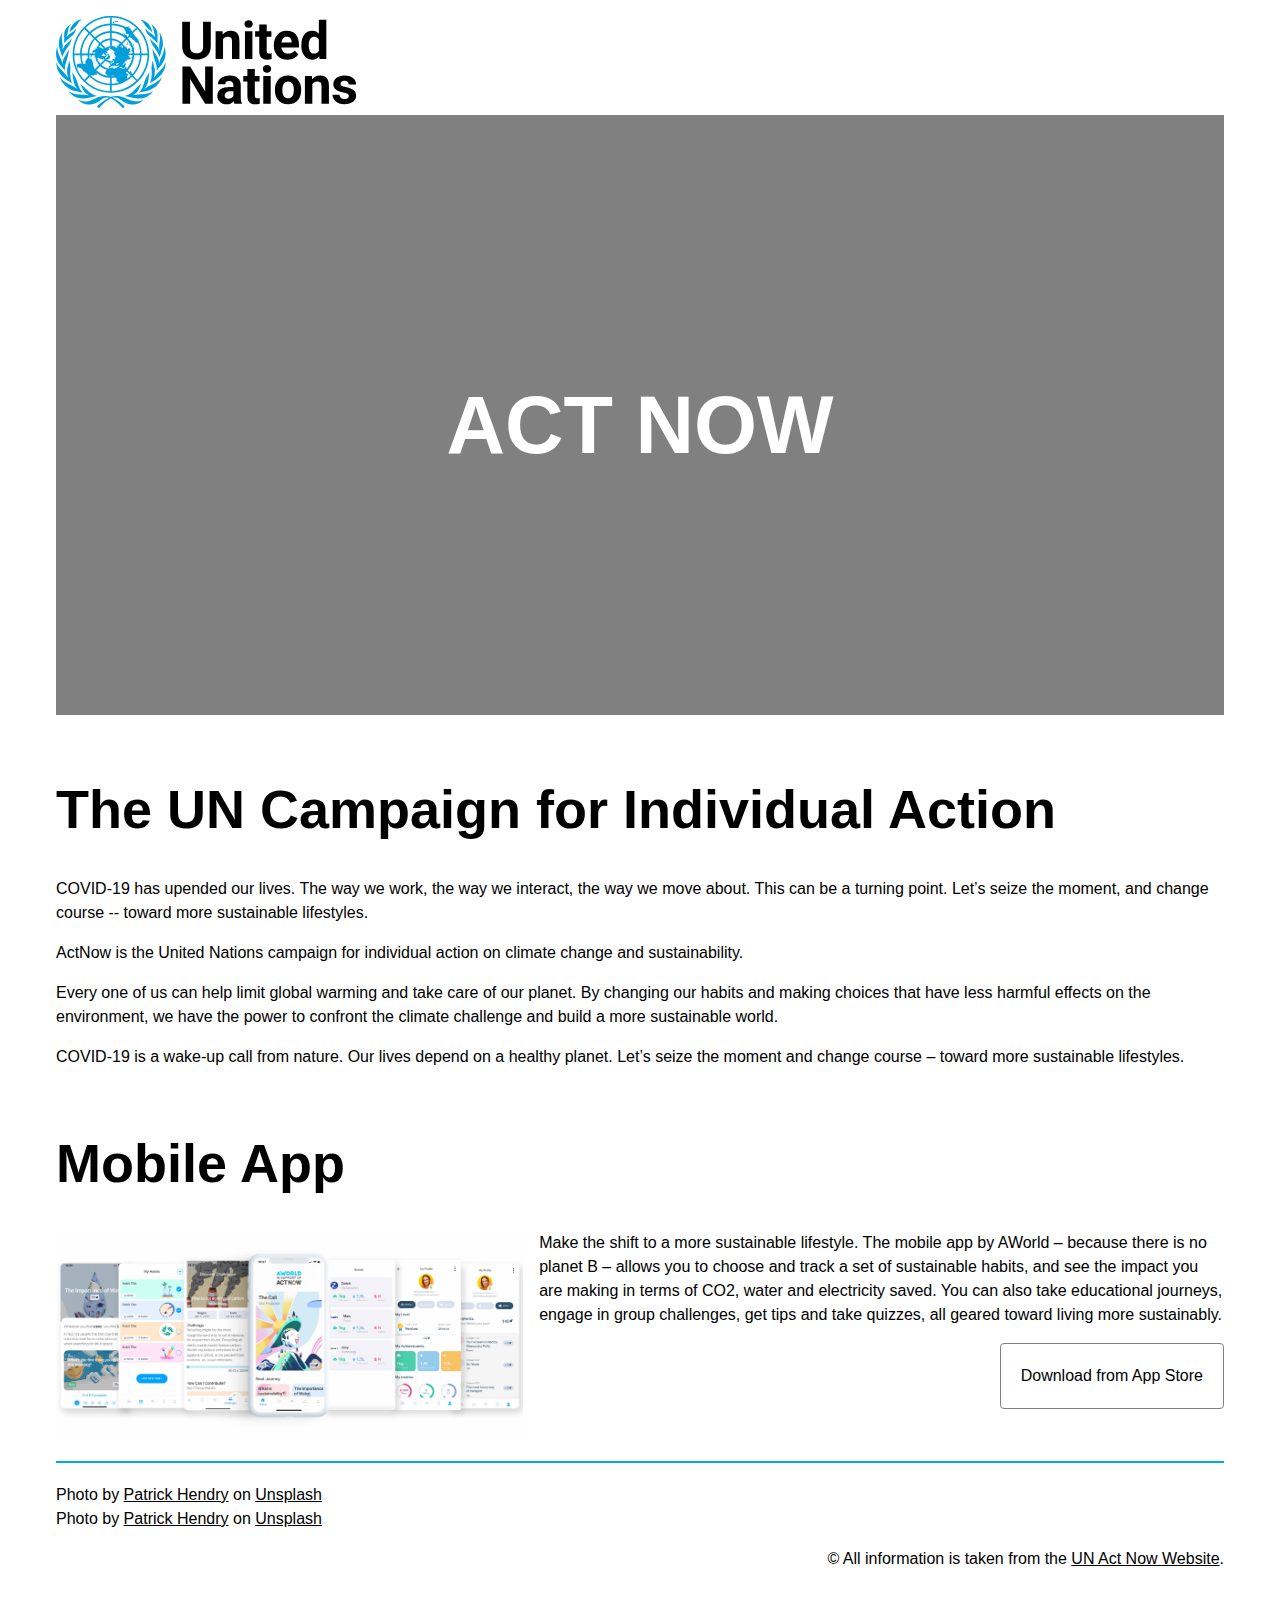
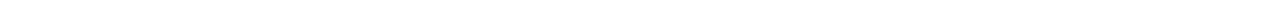
==== week10/index.html @ 203aa6a6 "Adds week 10 folder" ====
<!DOCTYPE html>
<html lang="en">

<head>
  <meta charset="UTF-8">
  <meta http-equiv="X-UA-Compatible" content="IE=edge">
  <meta name="viewport" content="width=device-width, initial-scale=1.0">
  <title>Act Now &#124; United Nations</title>
  <link rel="stylesheet" href="css/main.css">
</head>

<body>
  <div class="container">
    <header class="masthead">
      <img src="images/un-logo-mobile.svg" alt="United Nations Logo" class="mobile-logo">
      <img src="images/un-logo-desktop.svg" alt="United Nations Logo" class="desktop-logo">
      <div class="banner">
        <h1>Act Now</h1>
      </div>
    </header>
    <main class="content">
      <section class="intro">
        <h2>The UN Campaign for Individual Action</h2>
        <p>
          COVID-19 has upended our lives. The way we work, the way we interact, the way we move about. This can be a turning point. Let’s seize the moment, and change course -- toward more sustainable lifestyles.
        </p>
        <p>
          ActNow is the United Nations campaign for individual action on climate change and sustainability.
        </p>
        <p>
          Every one of us can help limit global warming and take care of our planet. By changing our habits and making choices that have less harmful effects on the environment, we have the power to confront the climate challenge and build a more sustainable world.
        </p>
        <p>
          COVID-19 is a wake-up call from nature. Our lives depend on a healthy planet. Let’s seize the moment and change course – toward more sustainable lifestyles.
        </p>
      </section>
      <section class="app clearfix">
        <h2>Mobile App</h2>
        <img src="images/actnowapp.jpg" alt="act now app screenshots">
        <div class="app-content">
          <p>
            Make the shift to a more sustainable lifestyle. The mobile app by AWorld – because there is no planet B – allows you to choose and track a set of sustainable habits, and see the impact you are making in terms of CO2, water and electricity saved. You can also take educational journeys, engage in group challenges, get tips and take quizzes, all geared toward living more sustainably.
          </p>
          <a href="https://aworld.app.link/RuGYTvUs2Z" target="_blank" class="btn">Download from App Store</a>
        </div>
      </section>
    </main>
    <footer class="site-footer">
      <ul class="attr-list">
        <li>
          <span>Photo by <a href="https://unsplash.com/@worldsbetweenlines?utm_source=unsplash&amp;utm_medium=referral&amp;utm_content=creditCopyText">Patrick Hendry</a> on <a href="https://unsplash.com/s/photos/climate-change?utm_source=unsplash&amp;utm_medium=referral&amp;utm_content=creditCopyText">Unsplash</a></span>
        </li>
        <li>
          <span>Photo by <a href="https://unsplash.com/@worldsbetweenlines?utm_source=unsplash&amp;utm_medium=referral&amp;utm_content=creditCopyText">Patrick Hendry</a> on <a href="https://unsplash.com/s/photos/climate-change?utm_source=unsplash&amp;utm_medium=referral&amp;utm_content=creditCopyText">Unsplash</a></span>
        </li>
      </ul>
      <p class="copy">
        &copy; All information is taken from the <a href="https://www.un.org/en/actnow" target="_blank">UN Act Now Website</a>.
      </p>
    </footer>
  </div>
</body>

</html>
---- week10/css/main.css ----
/* http://meyerweb.com/eric/tools/css/reset/ 
   v2.0 | 20110126
   License: none (public domain)
*/

html,
body,
div,
span,
applet,
object,
iframe,
h1,
h2,
h3,
h4,
h5,
h6,
p,
blockquote,
pre,
a,
abbr,
acronym,
address,
big,
cite,
code,
del,
dfn,
em,
img,
ins,
kbd,
q,
s,
samp,
small,
strike,
strong,
sub,
sup,
tt,
var,
b,
u,
i,
center,
dl,
dt,
dd,
ol,
ul,
li,
fieldset,
form,
label,
legend,
table,
caption,
tbody,
tfoot,
thead,
tr,
th,
td,
article,
aside,
canvas,
details,
embed,
figure,
figcaption,
footer,
header,
hgroup,
menu,
nav,
output,
ruby,
section,
summary,
time,
mark,
audio,
video {
  margin: 0;
  padding: 0;
  border: 0;
  font-size: 100%;
  font: inherit;
  vertical-align: baseline;
}

/* HTML5 display-role reset for older browsers */
article,
aside,
details,
figcaption,
figure,
footer,
header,
hgroup,
menu,
nav,
section {
  display: block;
}

body {
  line-height: 1;
}

ol,
ul {
  list-style: none;
}

blockquote,
q {
  quotes: none;
}

blockquote:before,
blockquote:after,
q:before,
q:after {
  content: '';
  content: none;
}

table {
  border-collapse: collapse;
  border-spacing: 0;
}

/* -----------------------------------------
            Custom Styles
-------------------------------------------- */
html {
  font-family: Arial, Helvetica, sans-serif;
  font-size: 14px;
  box-sizing: border-box;
}

*,
*::after,
*::before {
  box-sizing: inherit;
}

body {
  line-height: 1.5;
}

.clearfix::after {
  content: '';
  display: table;
  clear: both;
}

img {
  width: 100%;
}

/* LoVe HAte */
a,
a:link,
a:visited {
  color: inherit;
}

a:hover,
a:focus {
  color: #00ADD8;
}

h1,
h2,
h3,
h4,
h5 {
  font-weight: bold;
  /* top left-right bottom */
  margin: 1em 0 0.5em;
}

h1 {
  font-size: 5.063rem;
}

h2 {
  font-size: 3.375rem;
}

h3 {
  font-size: 2.25rem;
}

h4 {
  font-size: 1.5rem;
}

h5 {
  font-size: 1rem;
}

p {
  /* top-bottom left-right */
  margin: 1em 0;
}

.container {
  max-width: 1200px;
  margin: 0 auto;
  padding: 1em;
}

/* ------- header ------ */
.mobile-logo {
  max-width: 150px;
}

.desktop-logo {
  display: none;
}

.banner {
  height: 600px;
  background: grey url("../images/mobile-banner.jpg") no-repeat center bottom;
  background-size: cover;
}

.banner h1 {
  margin: 0;
  padding-top: 250px;
  text-transform: uppercase;
  text-align: center;
}

/* ---------- Mobile app section ------------- */
.btn {
  text-decoration: none;
  display: inline-block;
  border: 1px solid grey;
  border-radius: 4px;
  padding: 20px;
}

.btn:hover,
.btn:focus {
  color: inherit;
  background-color: #00ADD8;
}

/* --------------- Footer --------------- */

.site-footer {
  border-top: 2px solid #00ADD8;
  margin-top: 20px;
  padding: 20px 0;
}

.copy {
  text-align: right;
}

/* --------------------------------------
            Desktop Styles
----------------------------------------- */
@media screen and (min-width:600px) {
  html {
    font-size: 16px;
  }

  .mobile-logo {
    display: none;
  }

  .desktop-logo {
    display: inline-block;
    max-width: 300px;
  }

  .banner {
    background-image: url("../images/desktop-banner.jpg");
  }

  .banner h1 {
    color: white;
  }

  /* App section */
  .app img {
    width: 40%;
    float: left;
    margin-right: 1em;
  }

  .app .btn {
    float: right;
  }

  /* add clearfix to the parent */
}
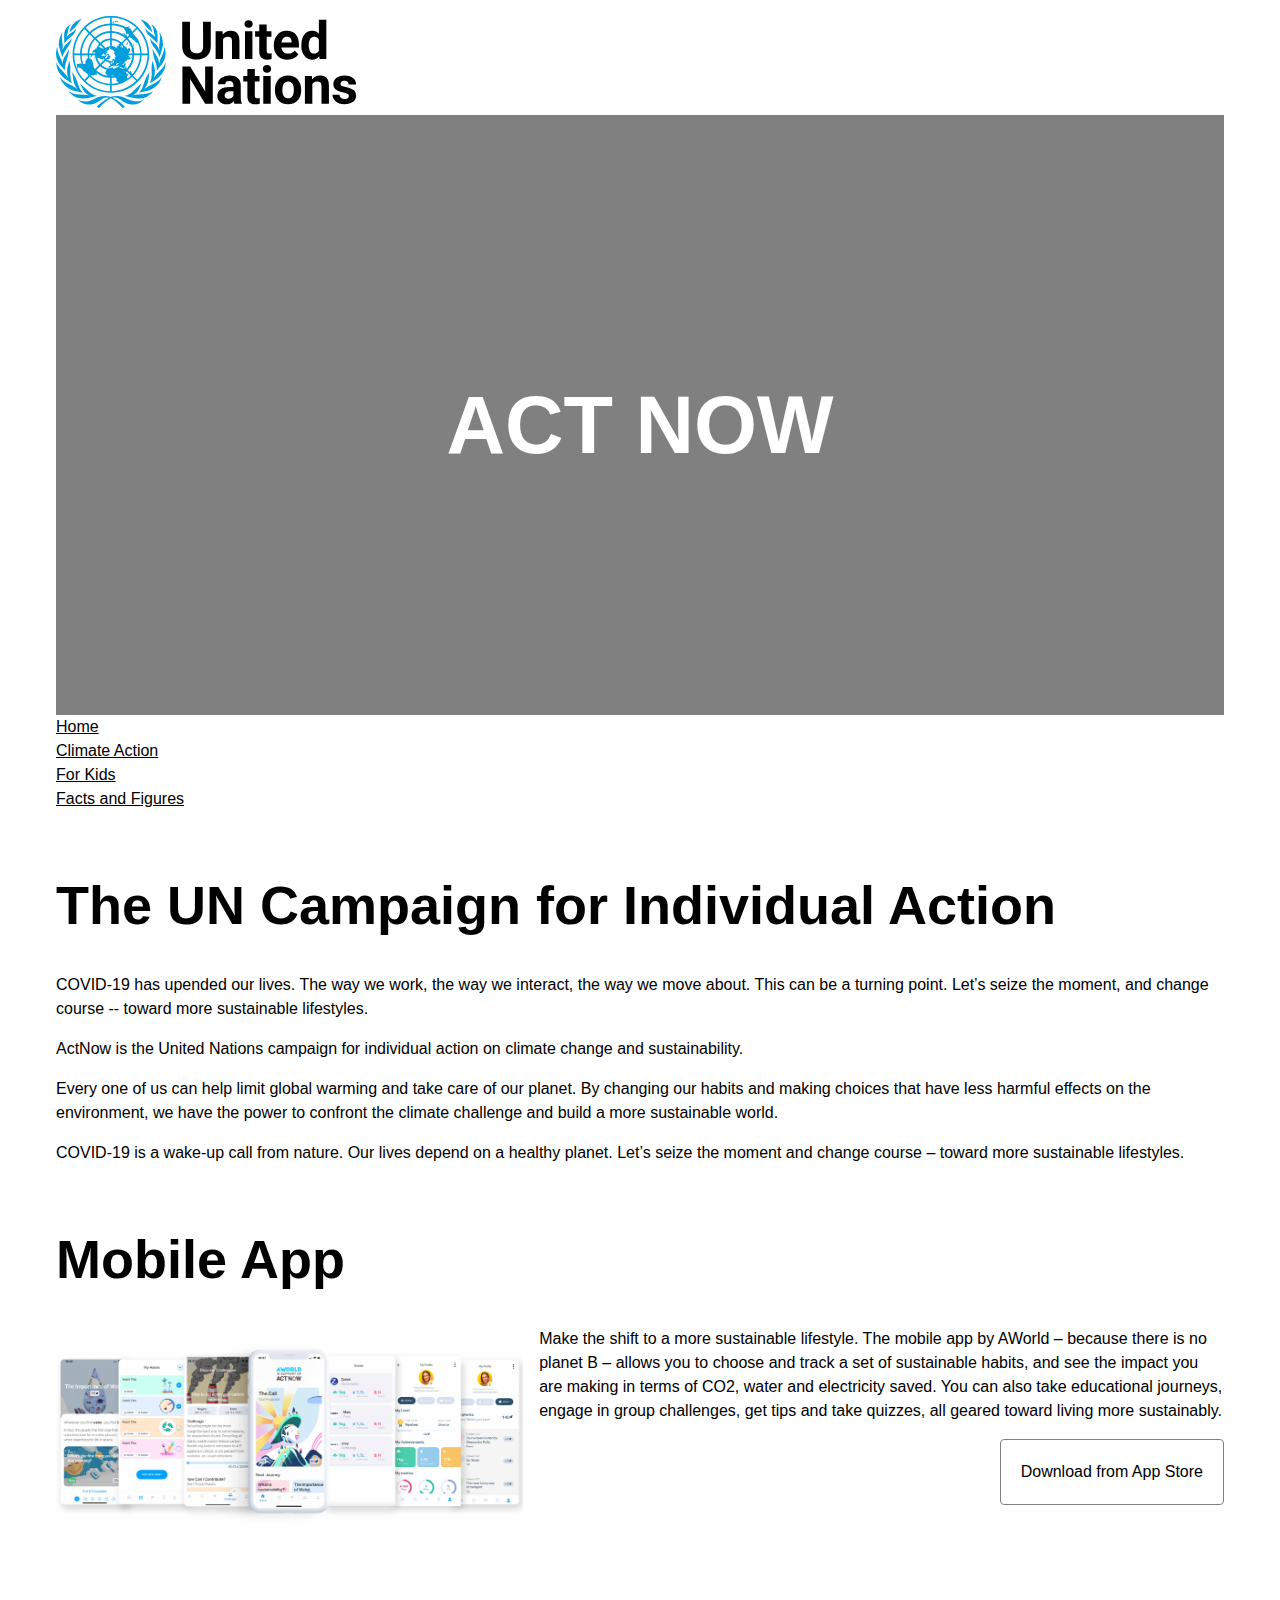
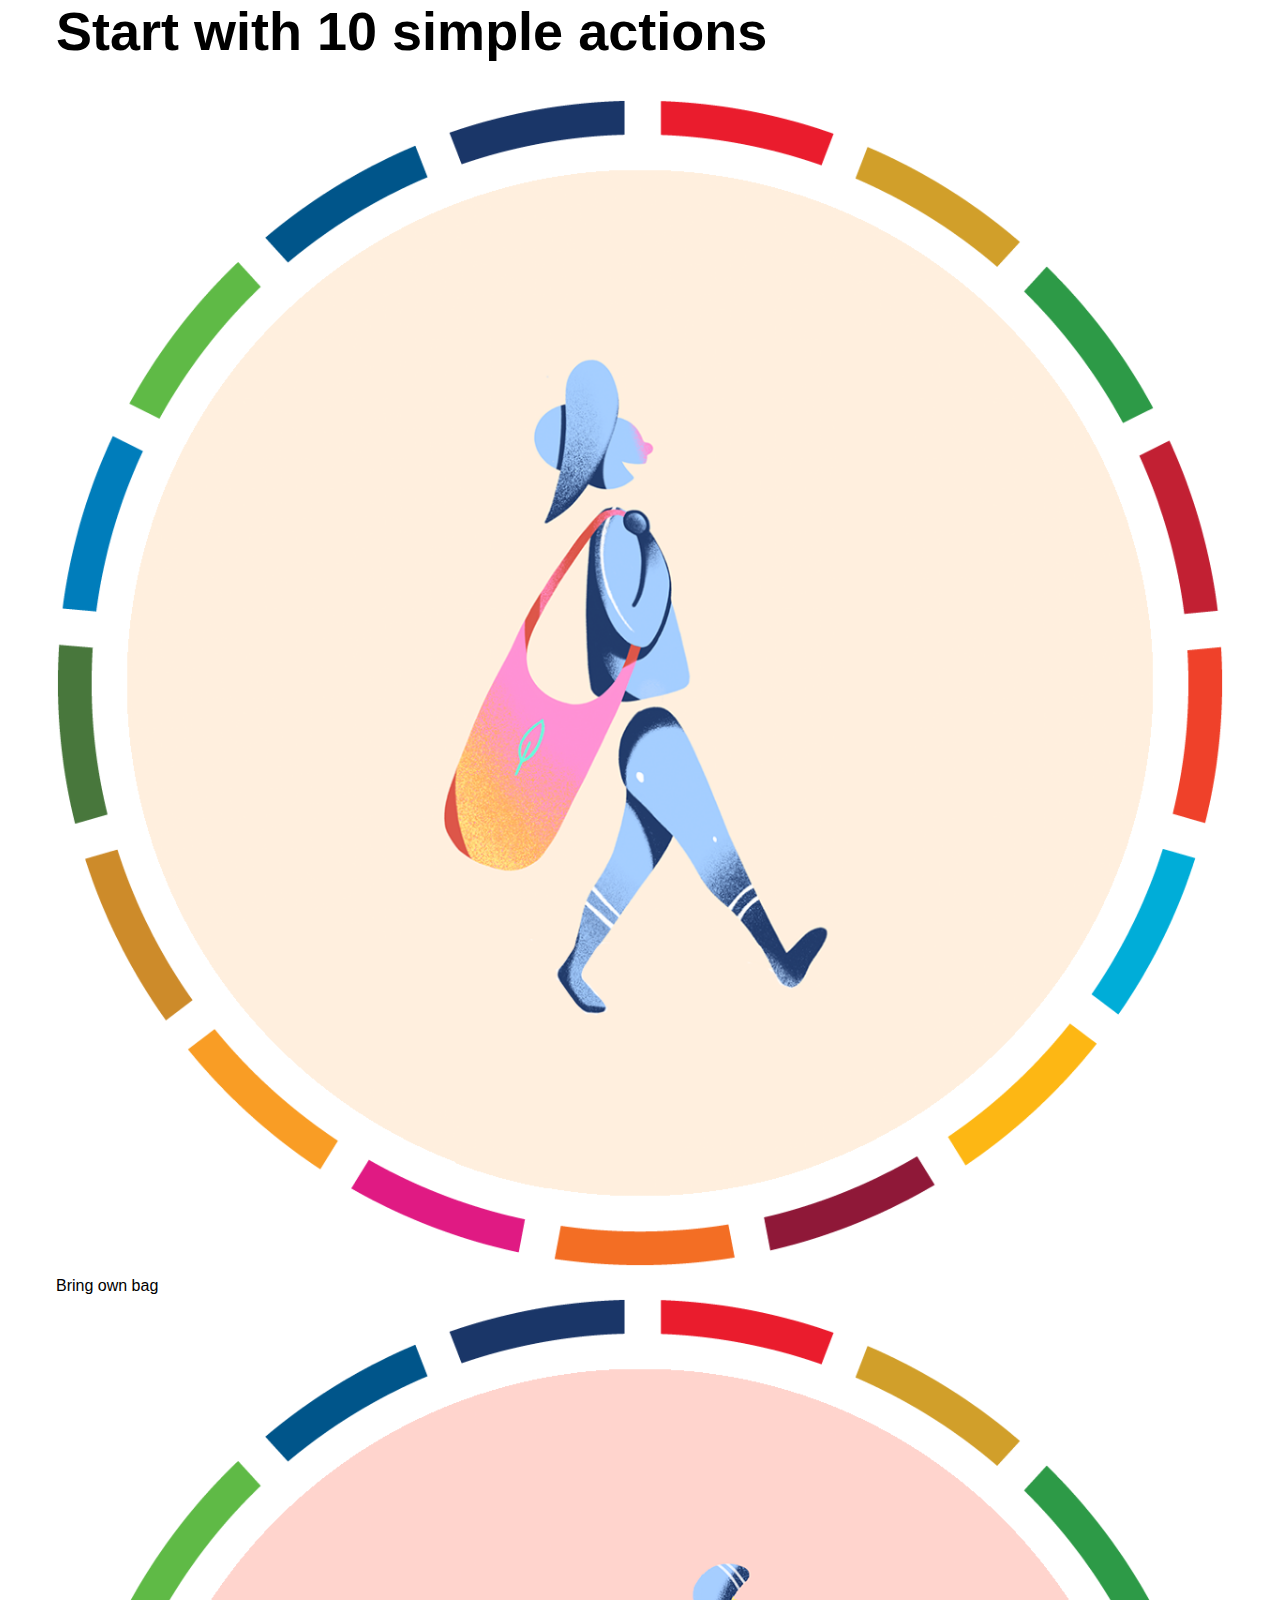
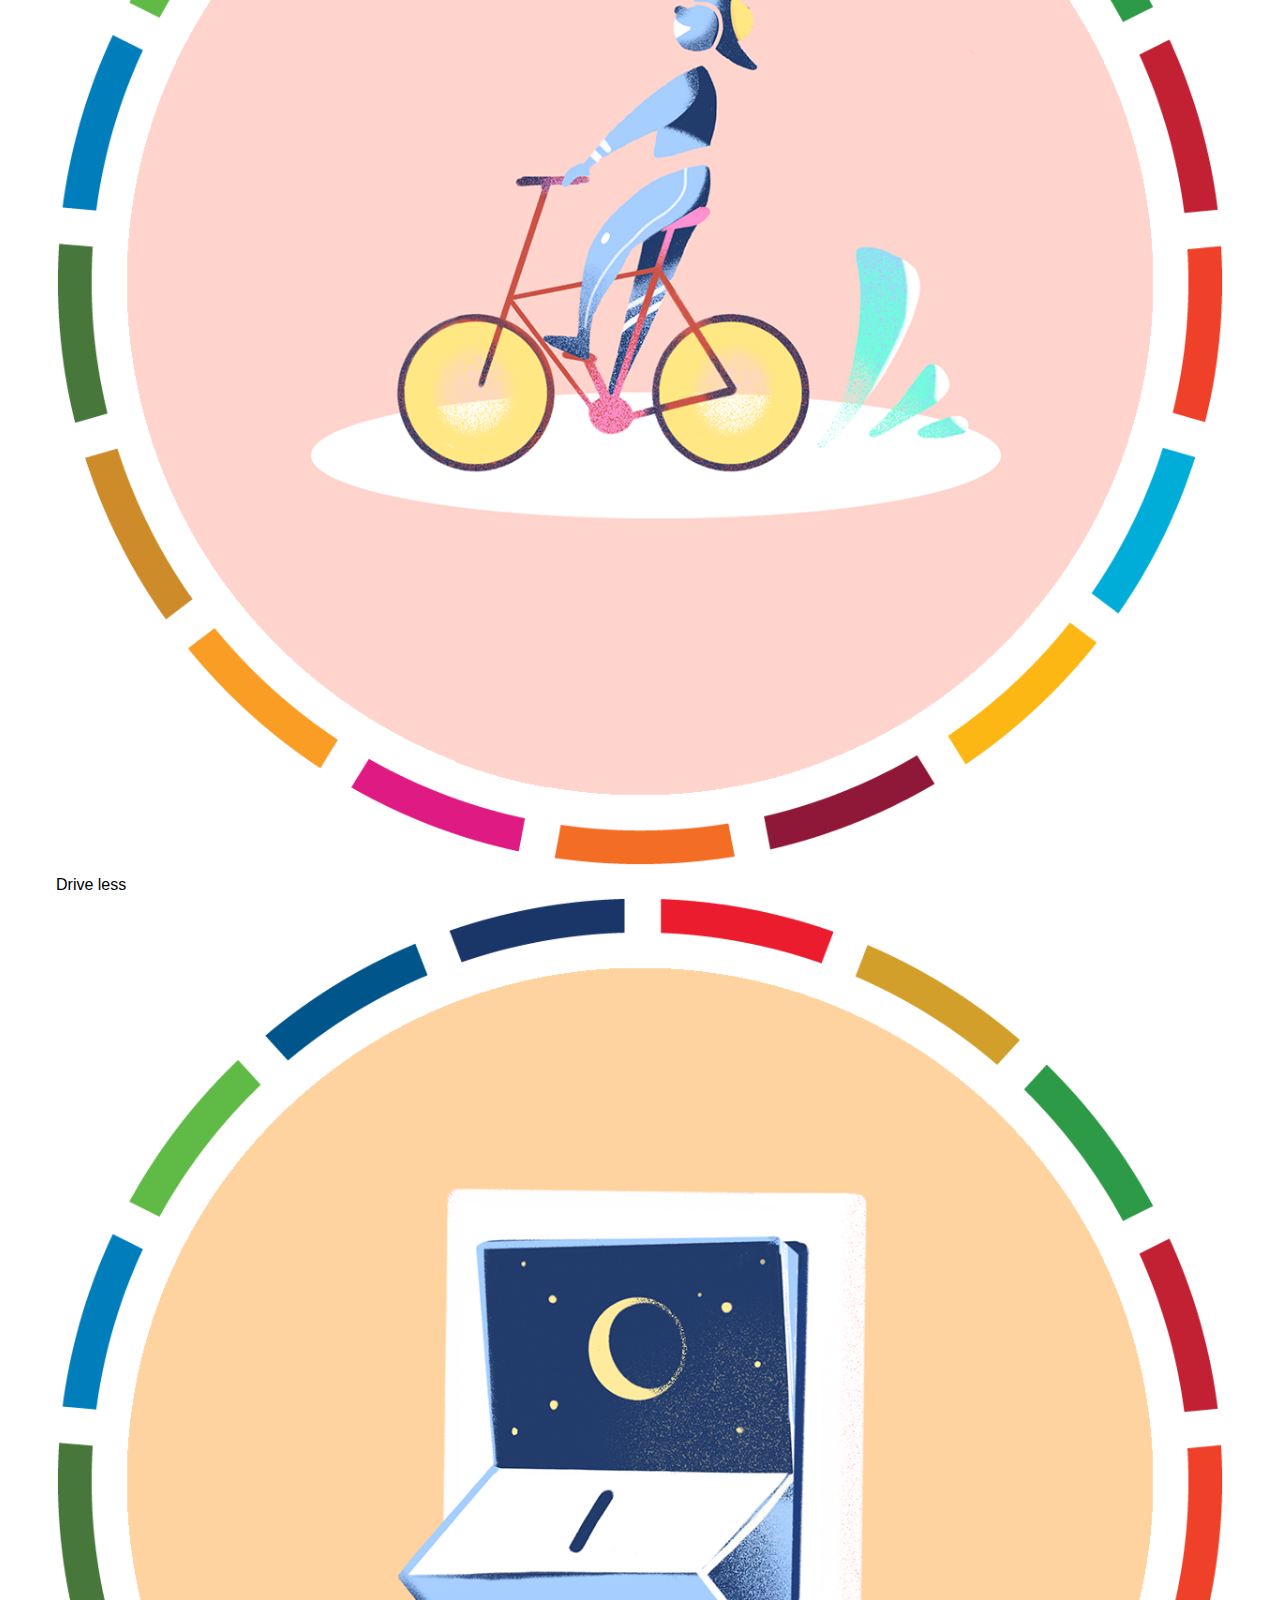
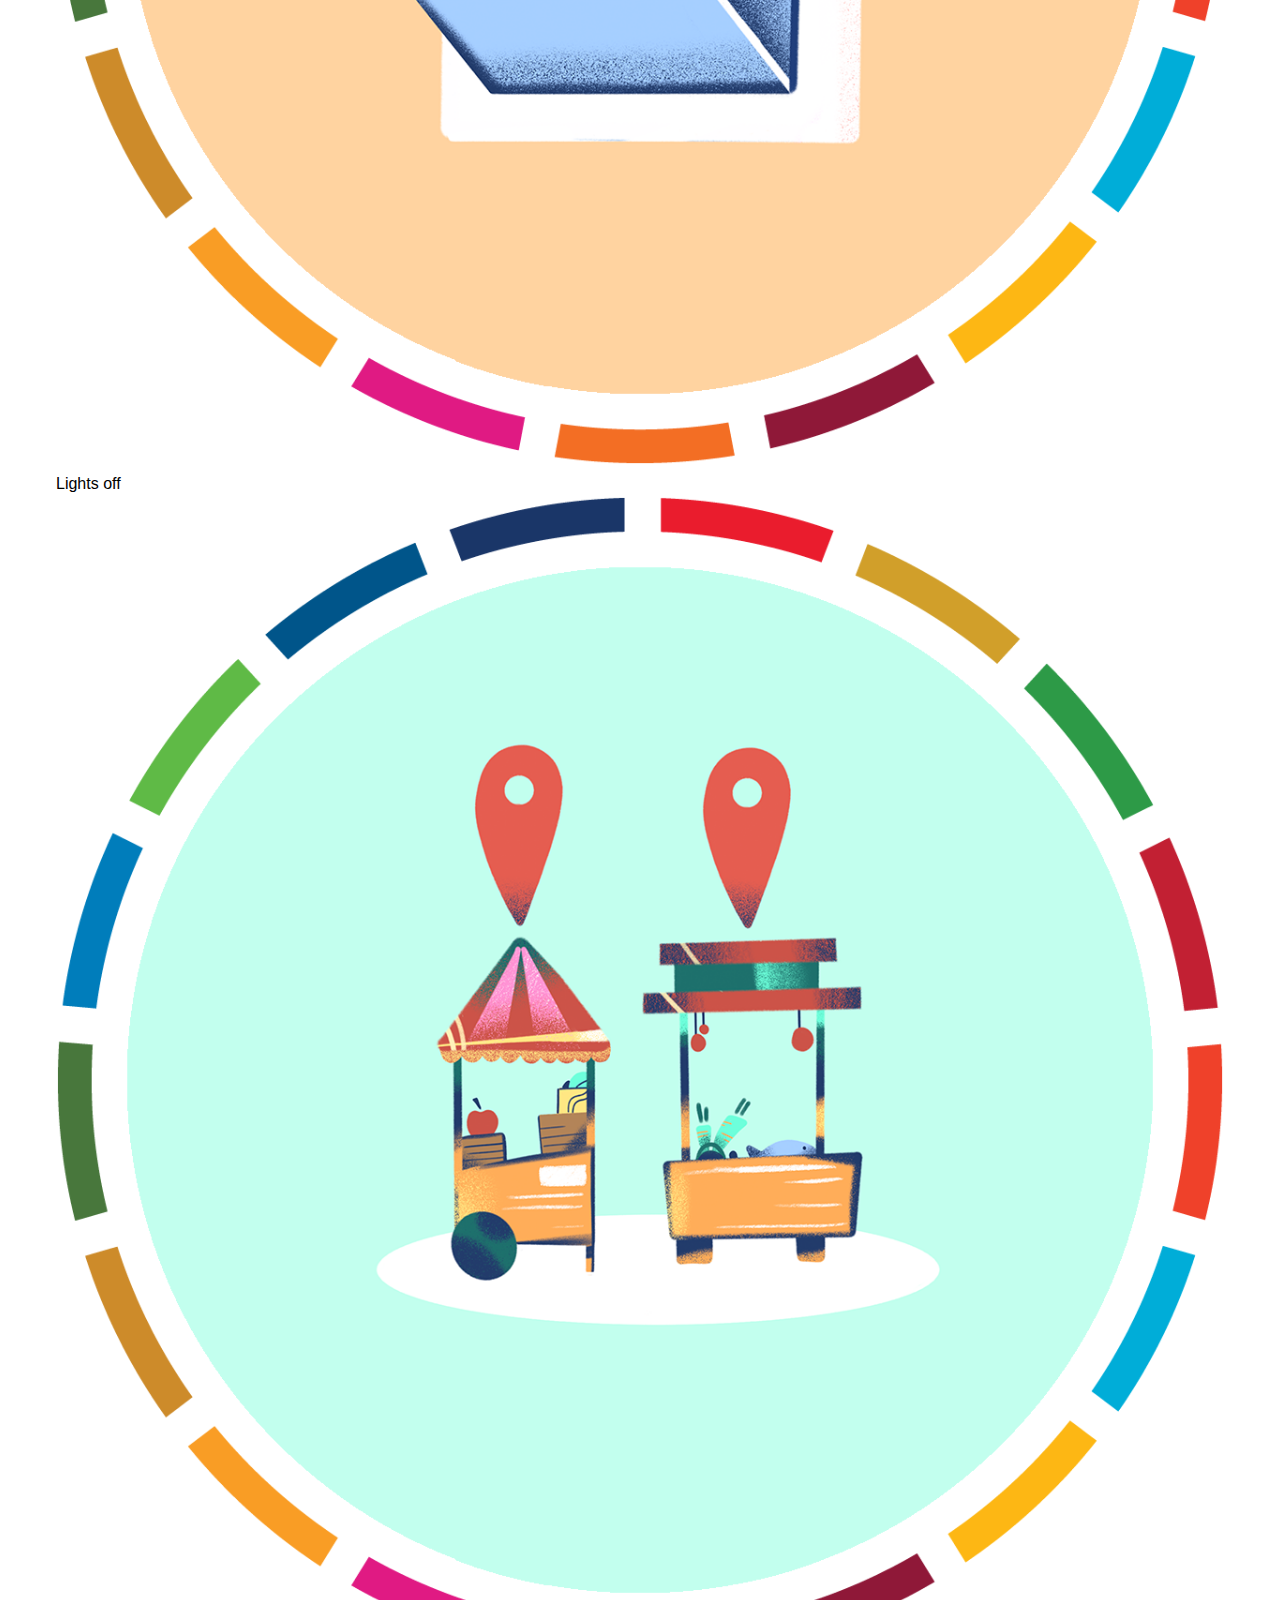
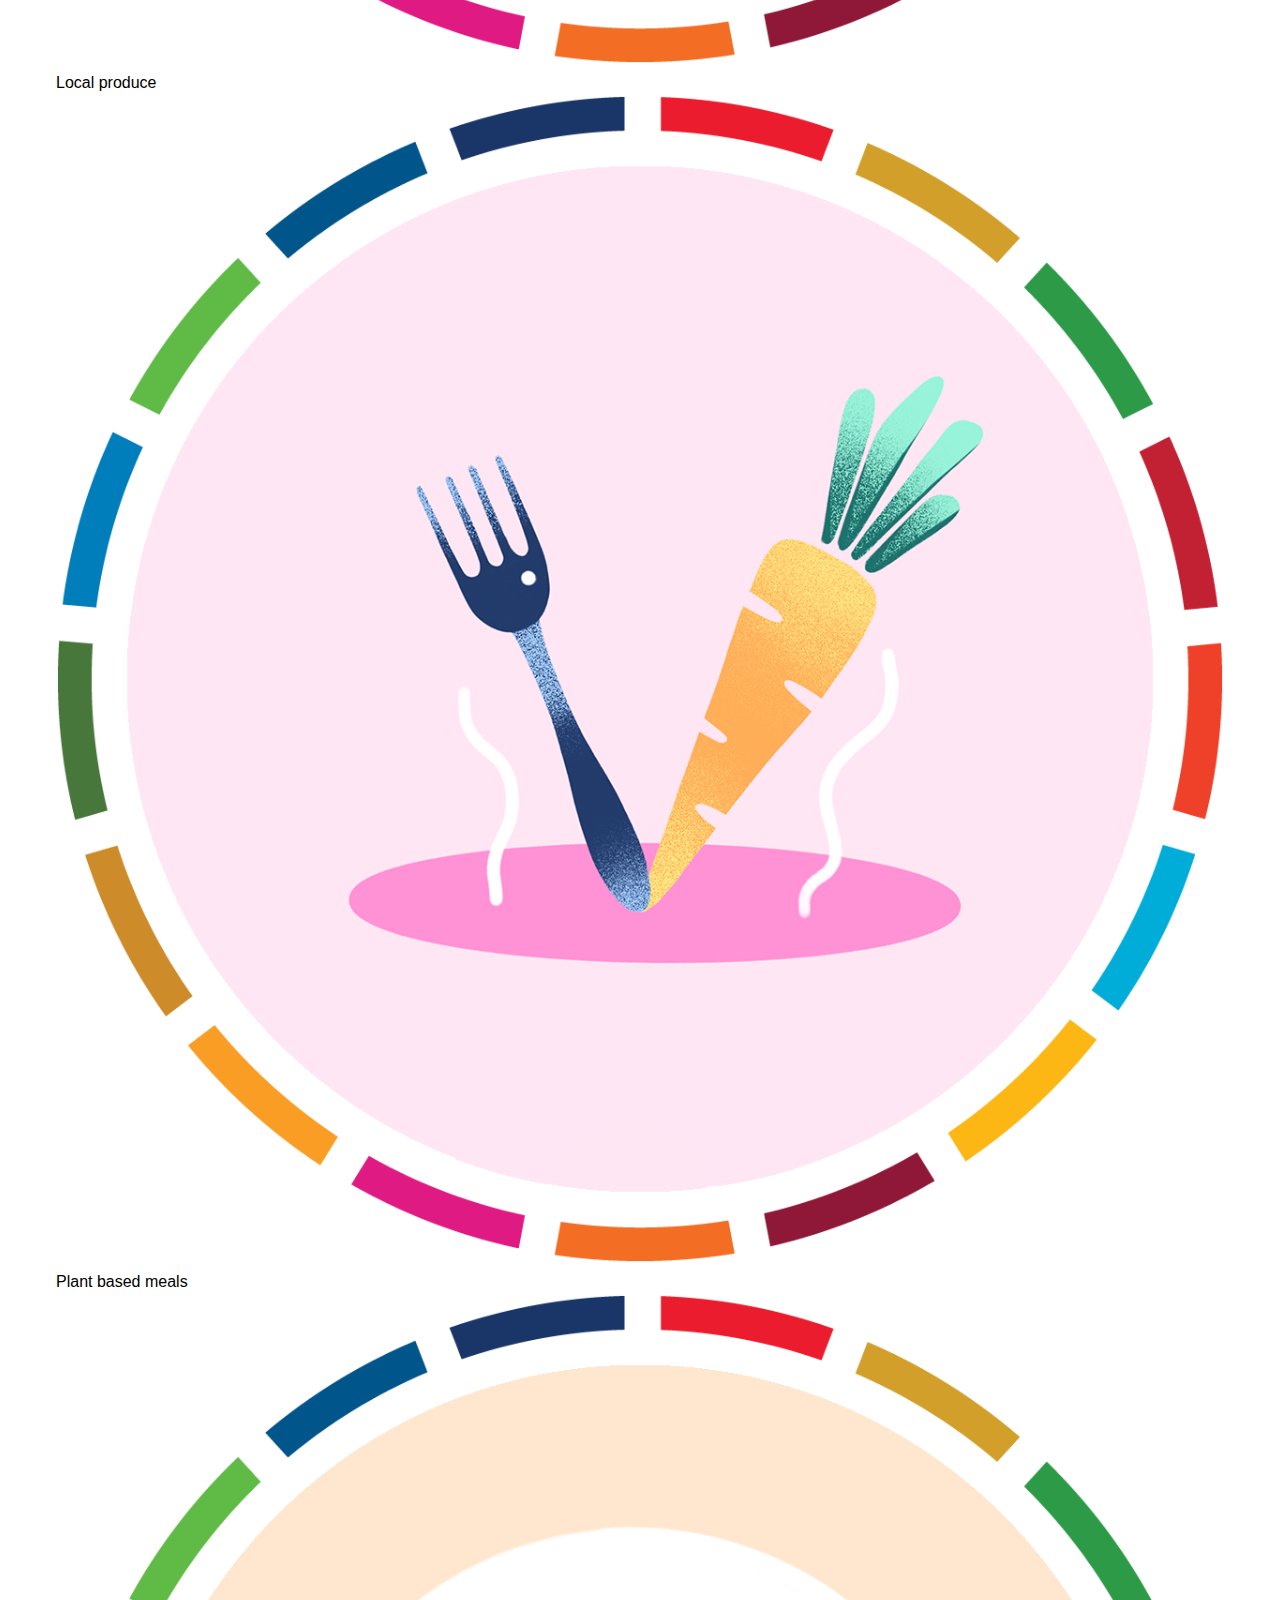
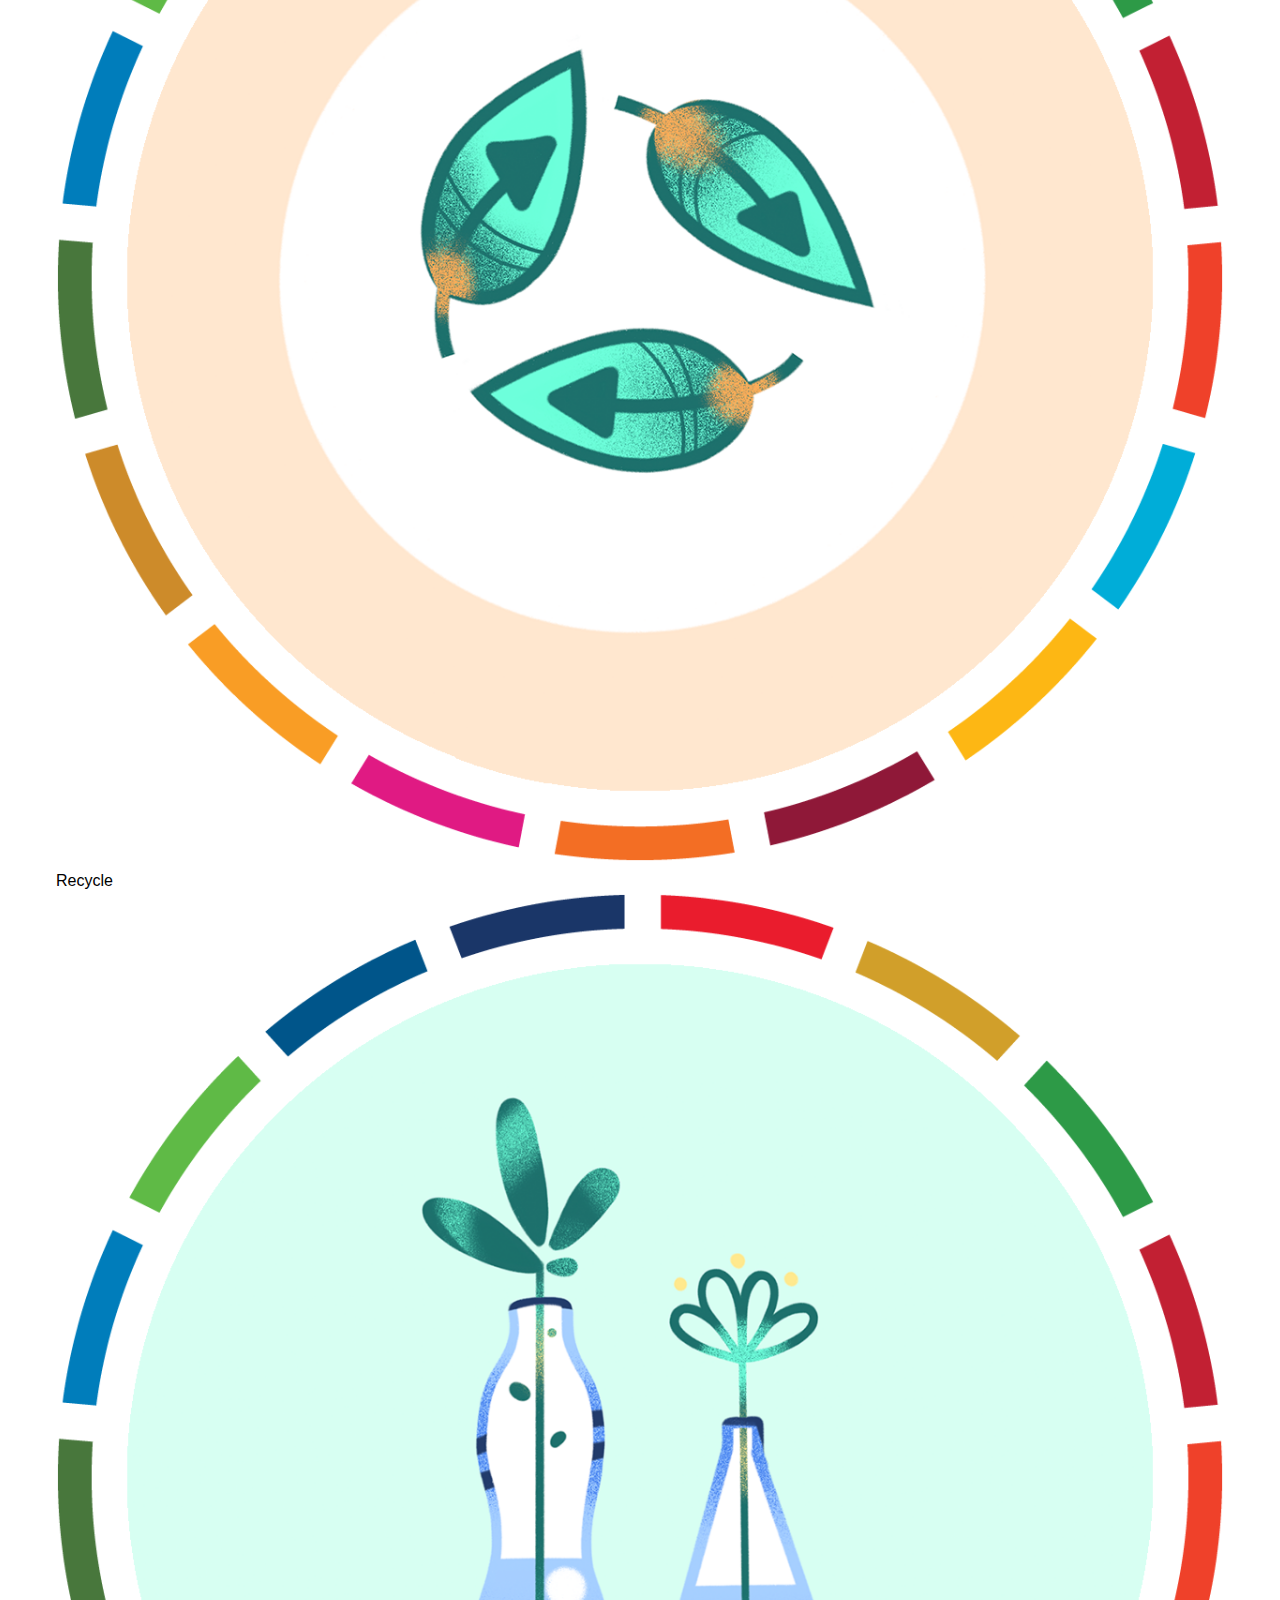
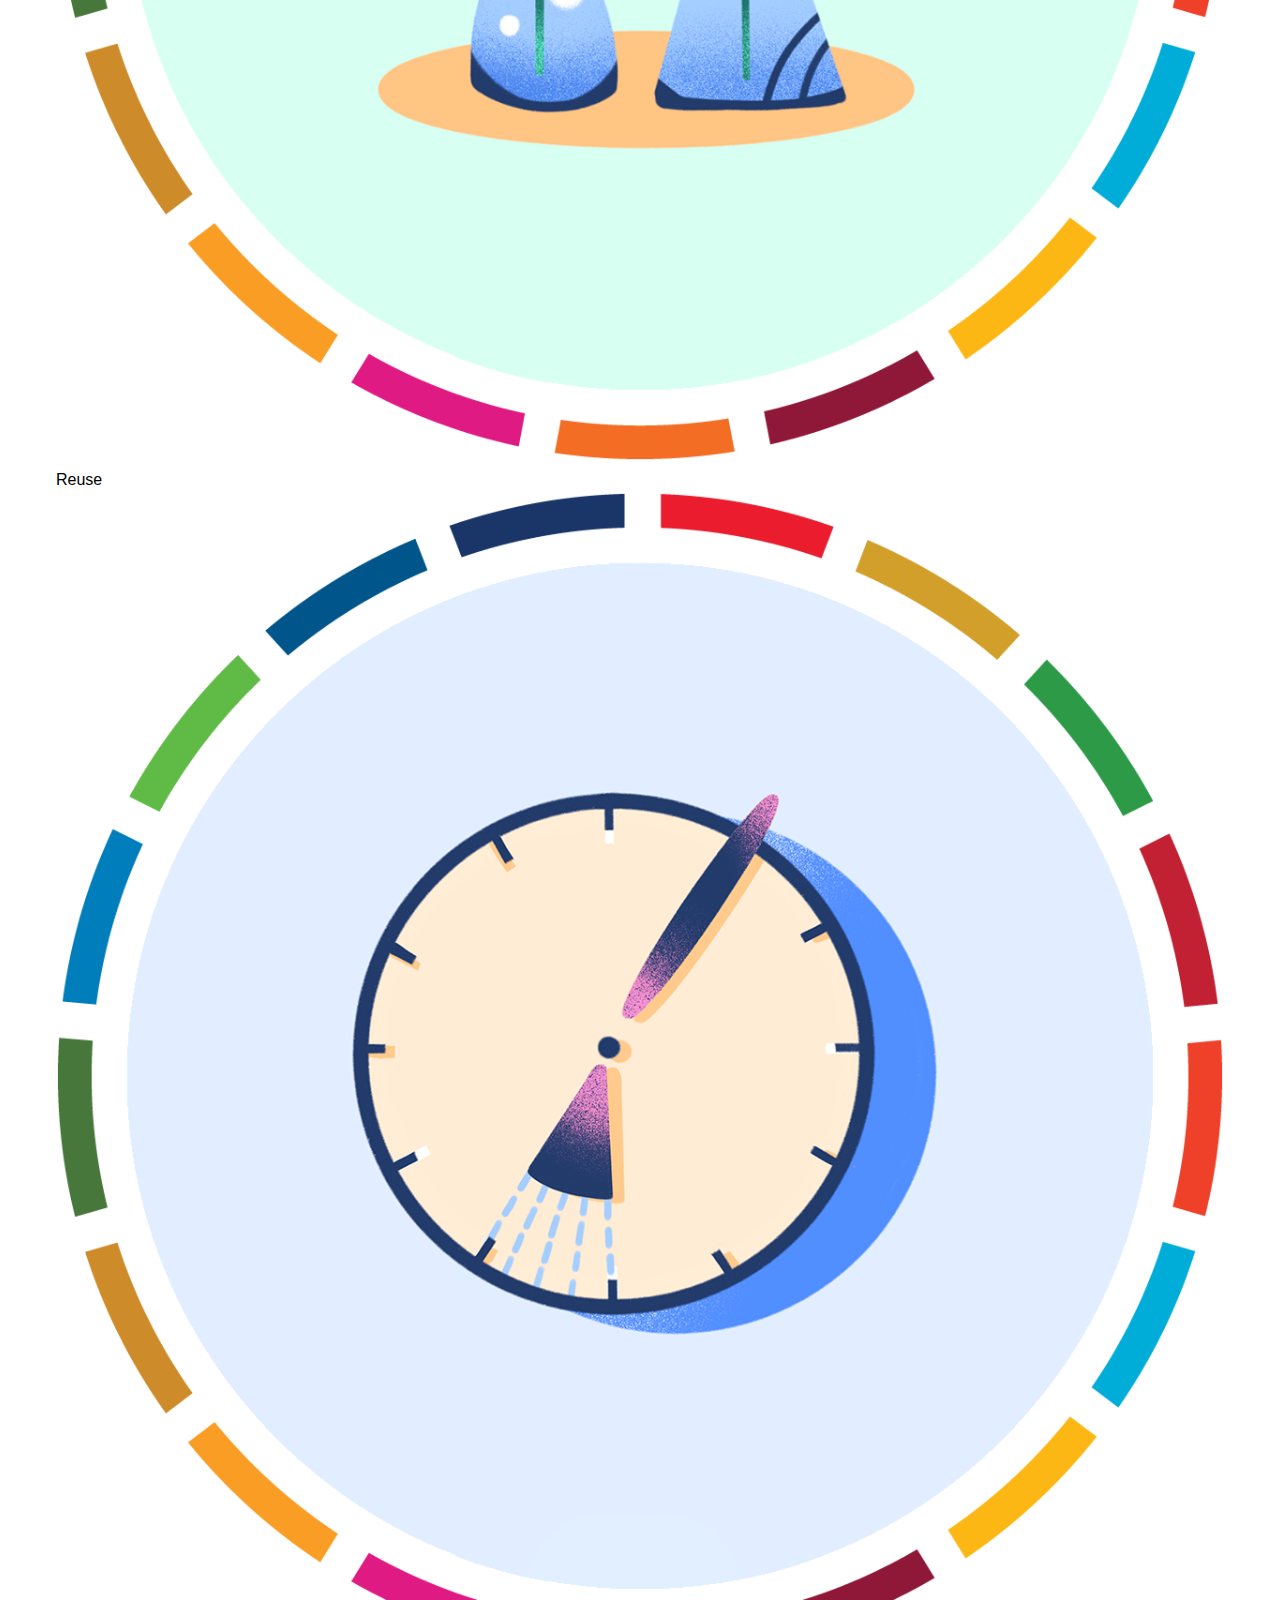
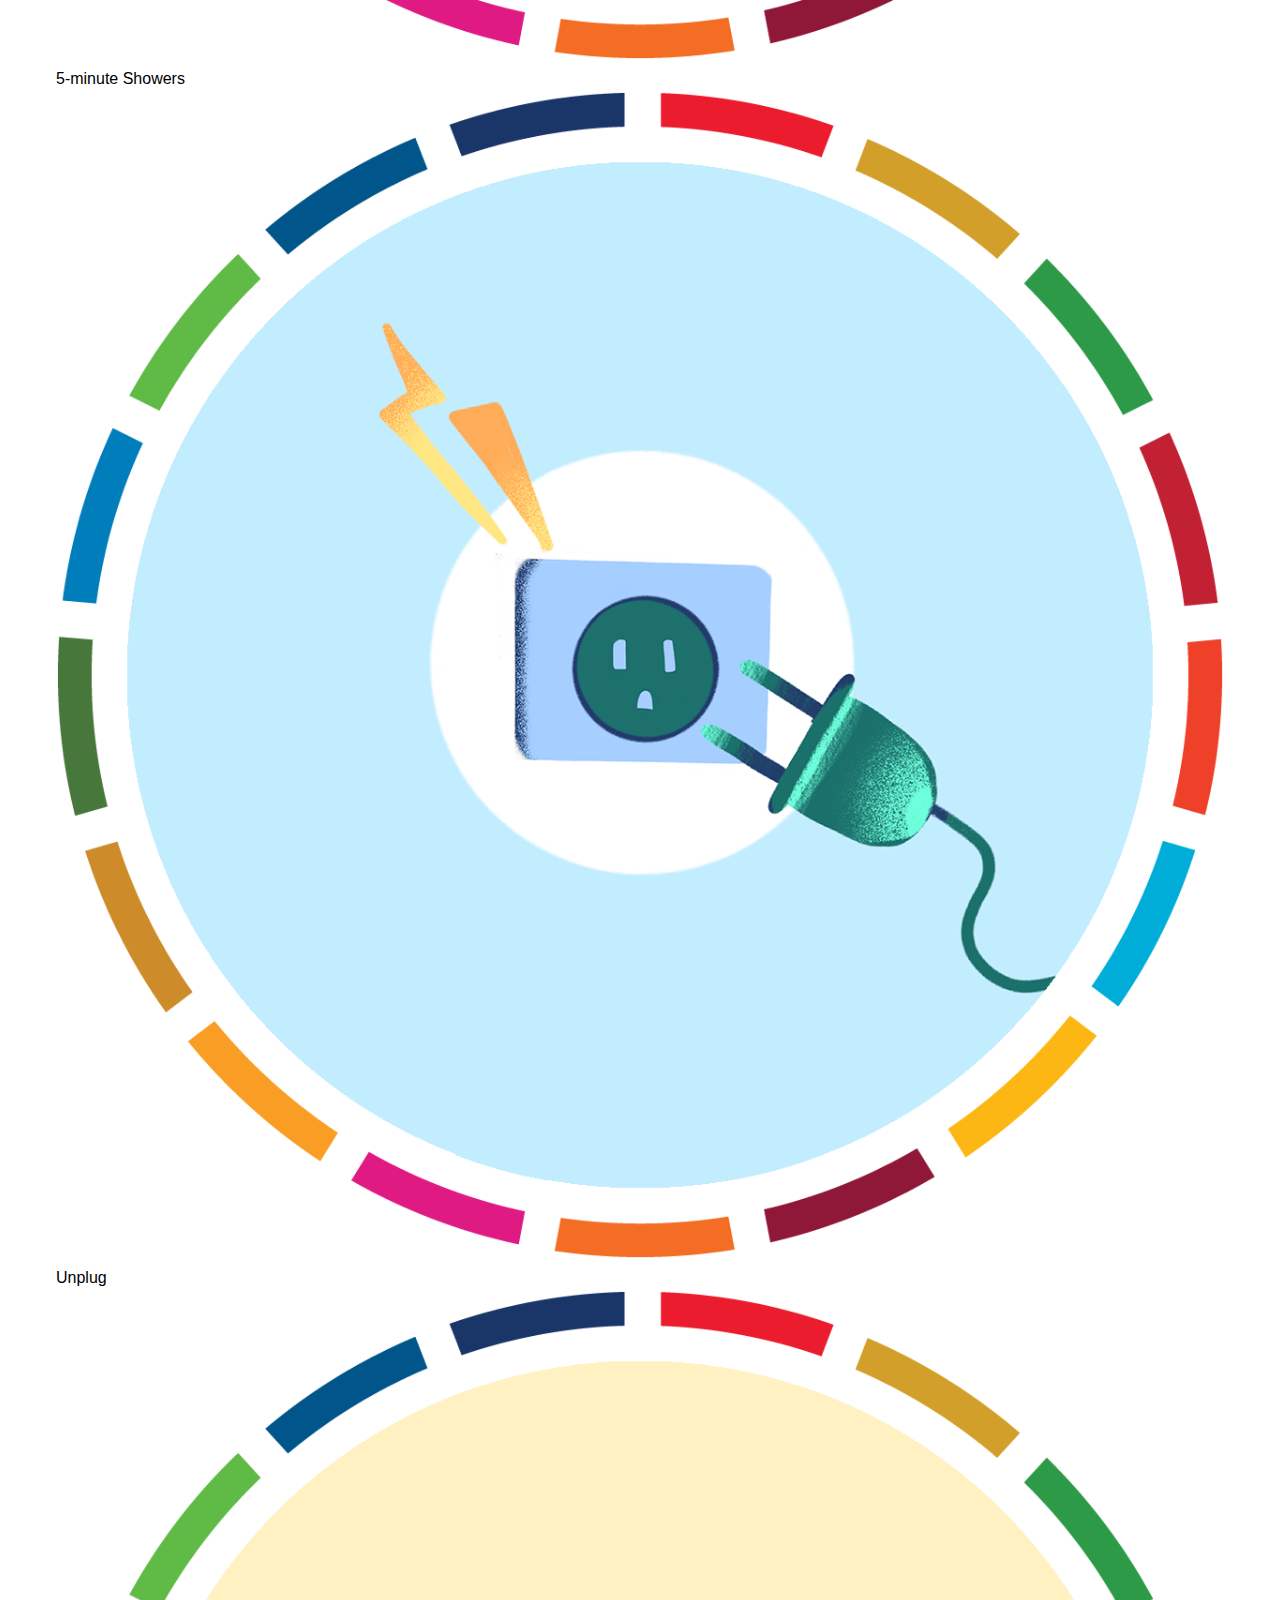
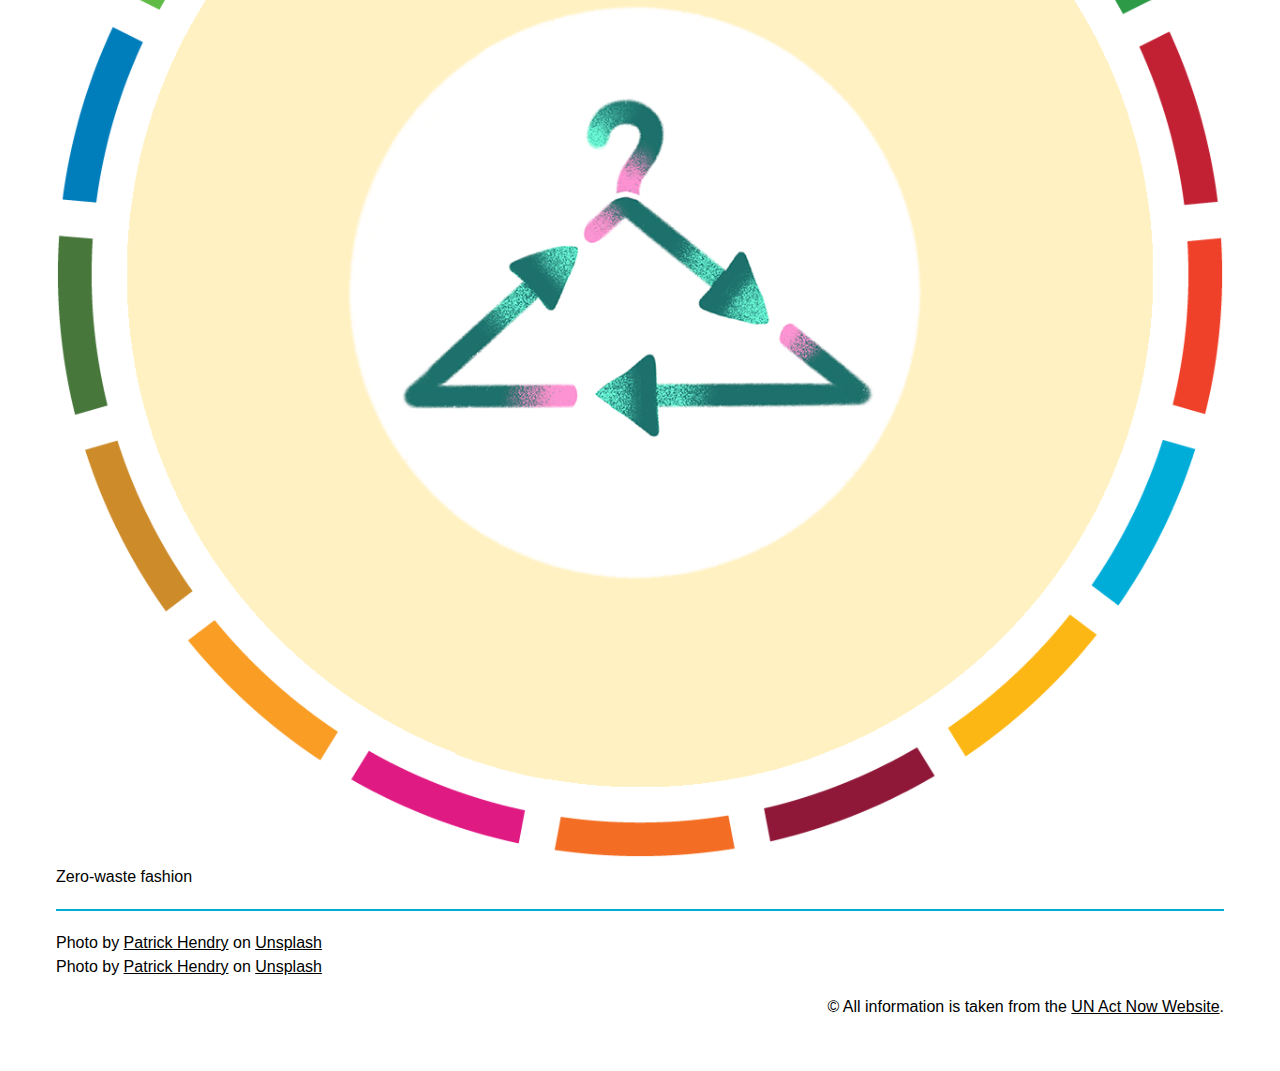
==== commit 9aae438b: "Adds week 10 HTML" ====
--- a/week10/index.html
+++ b/week10/index.html
@@ -17,6 +17,14 @@
       <div class="banner">
         <h1>Act Now</h1>
       </div>
+      <nav class="main-nav">
+        <ul class="nav-list">
+          <li><a href="index.html" class="current">Home</a></li>
+          <li><a href="#">Climate Action</a></li>
+          <li><a href="#">For Kids</a></li>
+          <li><a href="#">Facts and Figures</a></li>
+        </ul>
+      </nav>
     </header>
     <main class="content">
       <section class="intro">
@@ -33,7 +41,7 @@
         <p>
           COVID-19 is a wake-up call from nature. Our lives depend on a healthy planet. Let’s seize the moment and change course – toward more sustainable lifestyles.
         </p>
-      </section>
+      </section><!-- closing intro section -->
       <section class="app clearfix">
         <h2>Mobile App</h2>
         <img src="images/actnowapp.jpg" alt="act now app screenshots">
@@ -43,7 +51,22 @@
           </p>
           <a href="https://aworld.app.link/RuGYTvUs2Z" target="_blank" class="btn">Download from App Store</a>
         </div>
-      </section>
+      </section><!-- closing app section -->
+      <section class="actions">
+        <h2>Start with 10 simple actions</h2>
+        <ul class="actions-list">
+          <li><img src="images/bring_bag.png" alt="Bring own bag">Bring own bag</li>
+          <li><img src="images/drive_less.png" alt="Drive less">Drive less</li>
+          <li><img src="images/lights_off.png" alt="Lights off">Lights off</li>
+          <li><img src="images/local.png" alt="Local produce">Local produce</li>
+          <li><img src="images/plant-based.png" alt="Plant based meals">Plant based meals</li>
+          <li><img src="images/recycle.png" alt="Recycle">Recycle</li>
+          <li><img src="images/reuse.png" alt="Reuse">Reuse</li>
+          <li><img src="images/shower.png" alt="5-minute Showers">5-minute Showers</li>
+          <li><img src="images/unplug.png" alt="Unplug">Unplug</li>
+          <li><img src="images/zero-waste_fashion.png" alt="Zero-waste fashion">Zero-waste fashion</li>
+        </ul>
+      </section><!-- closing actions section -->
     </main>
     <footer class="site-footer">
       <ul class="attr-list">
